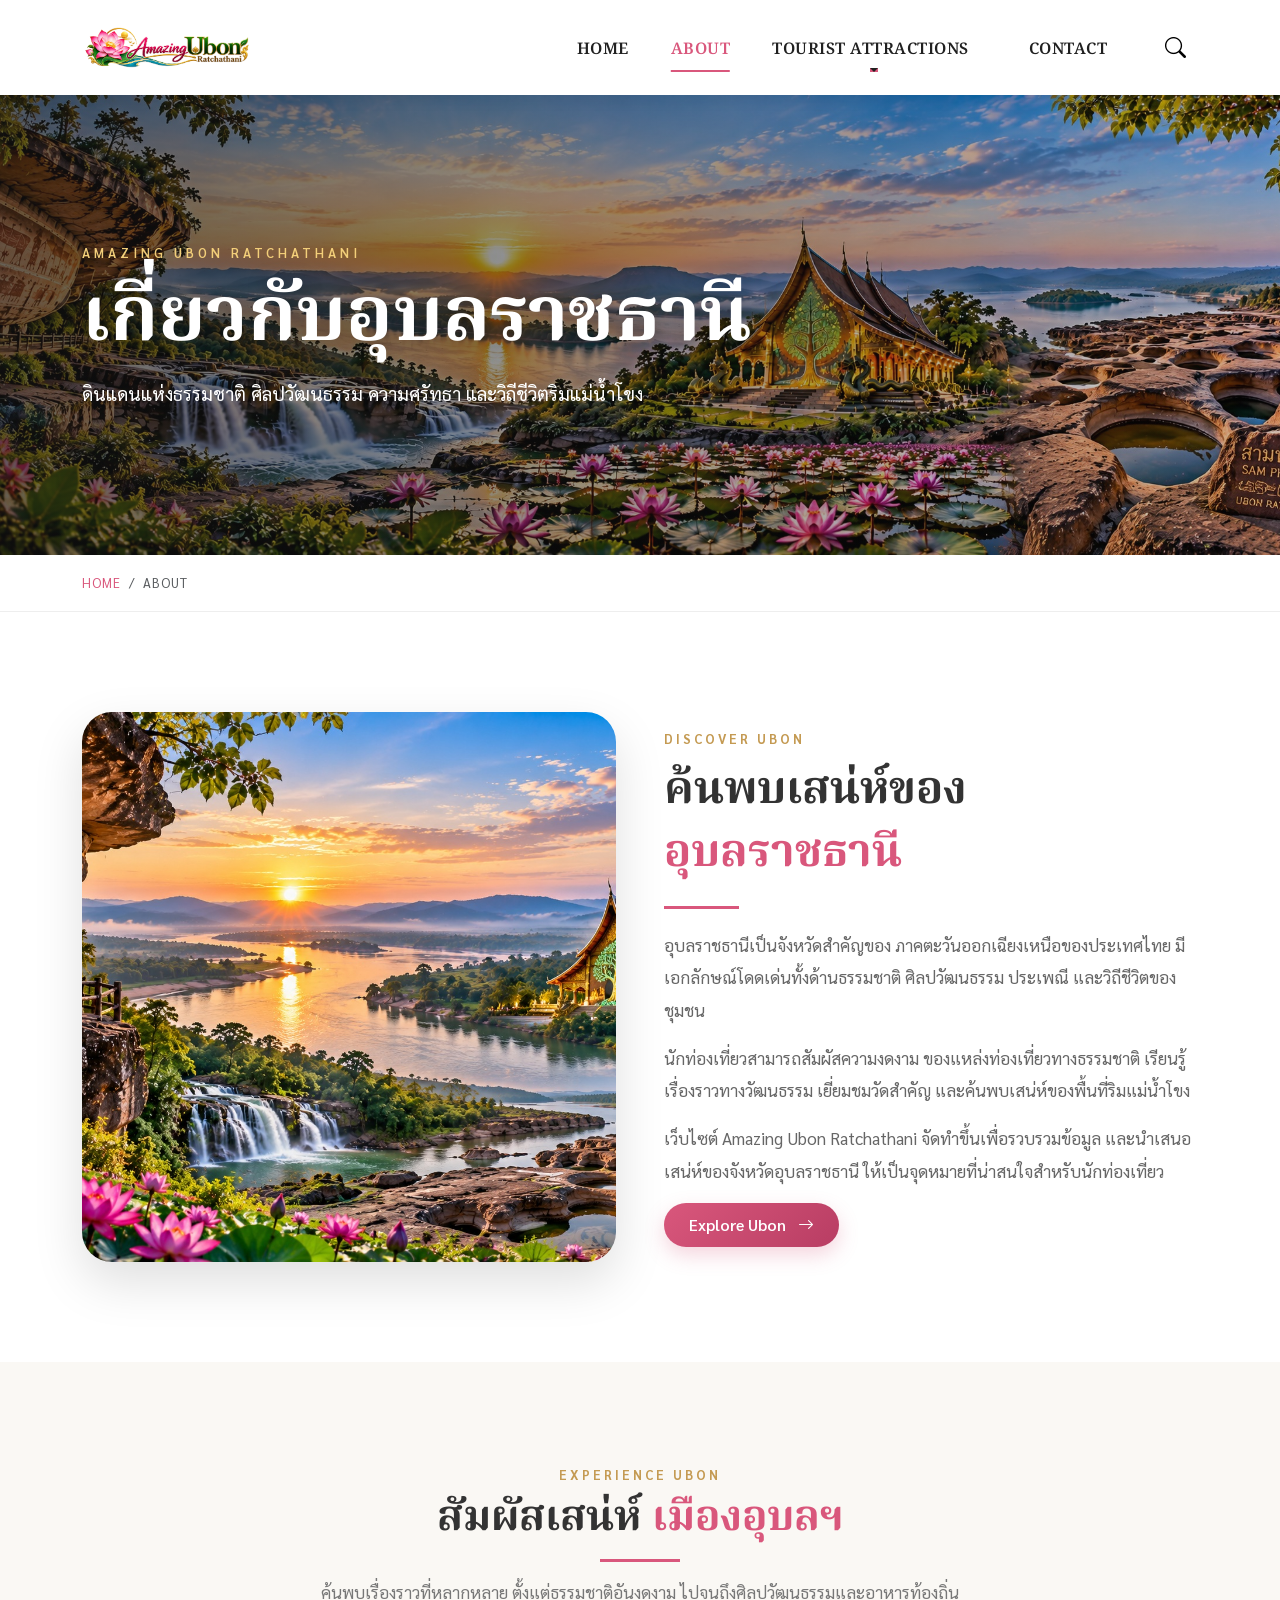
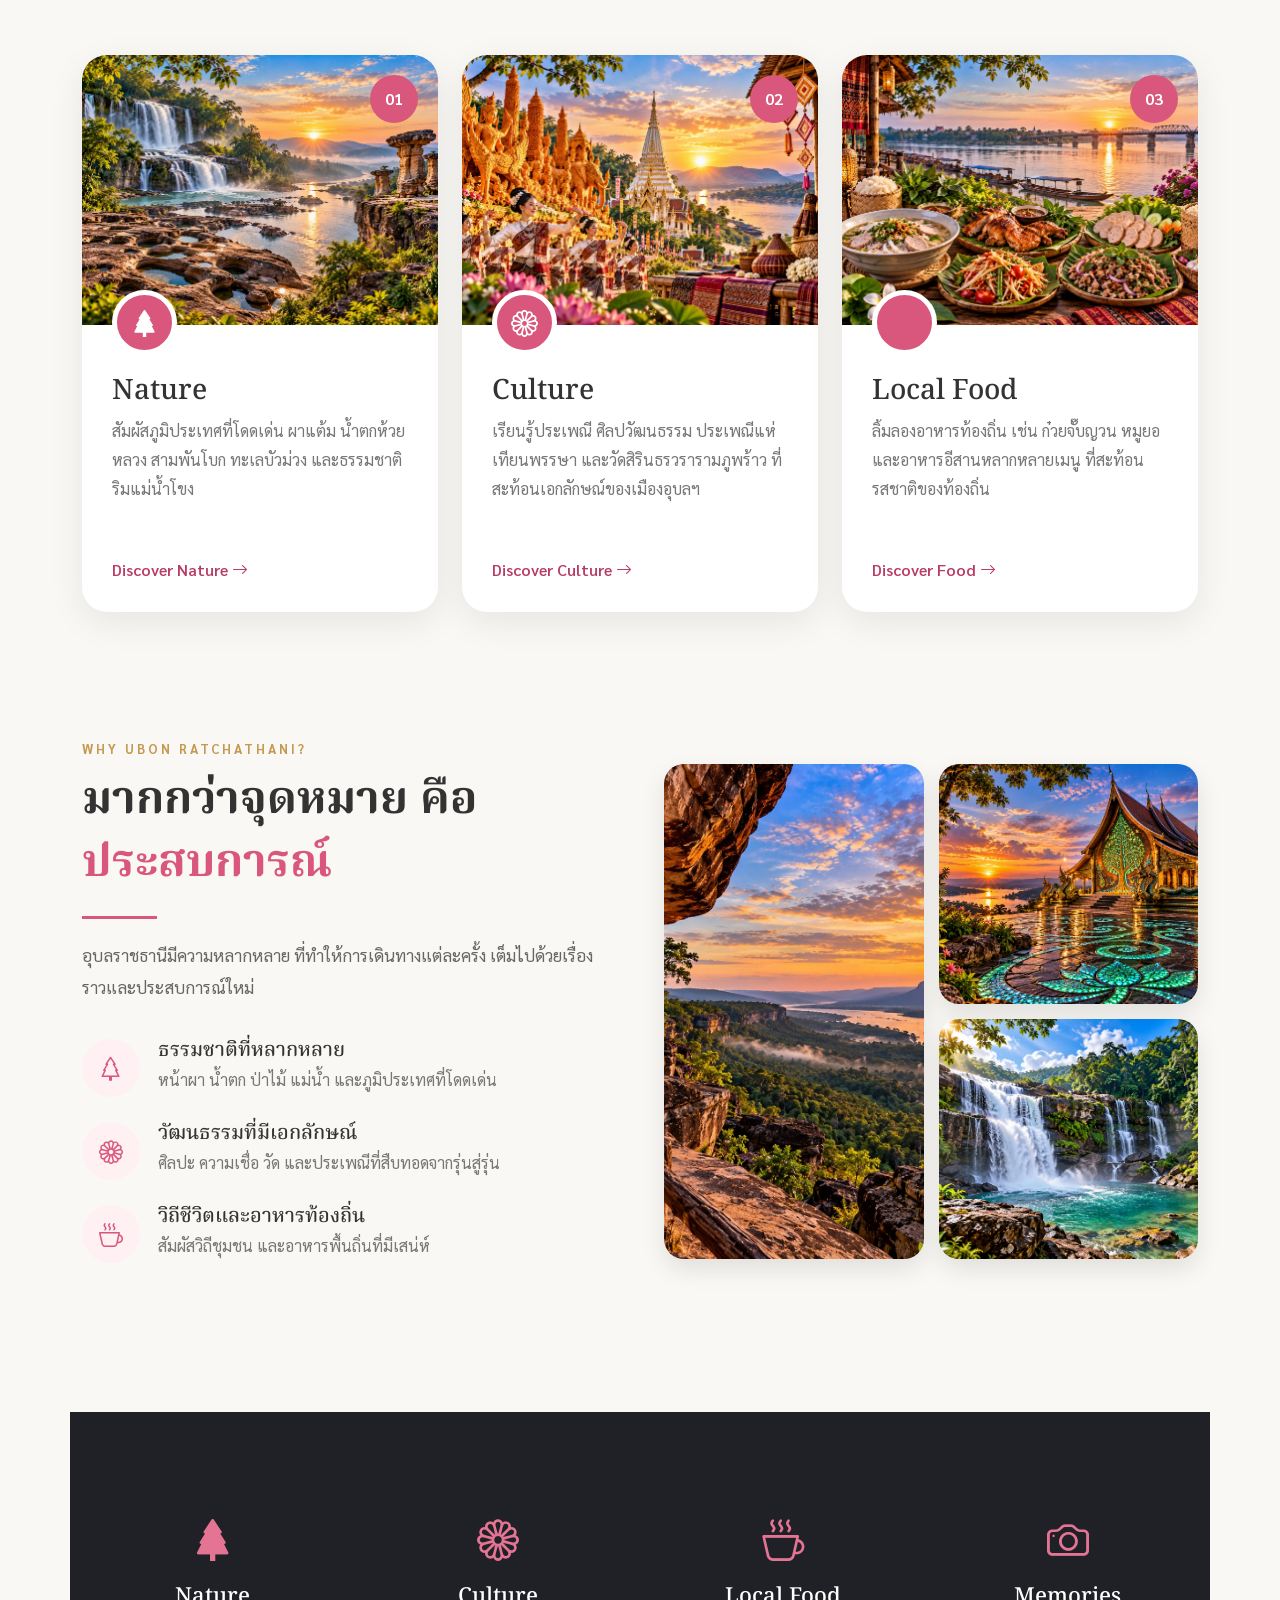
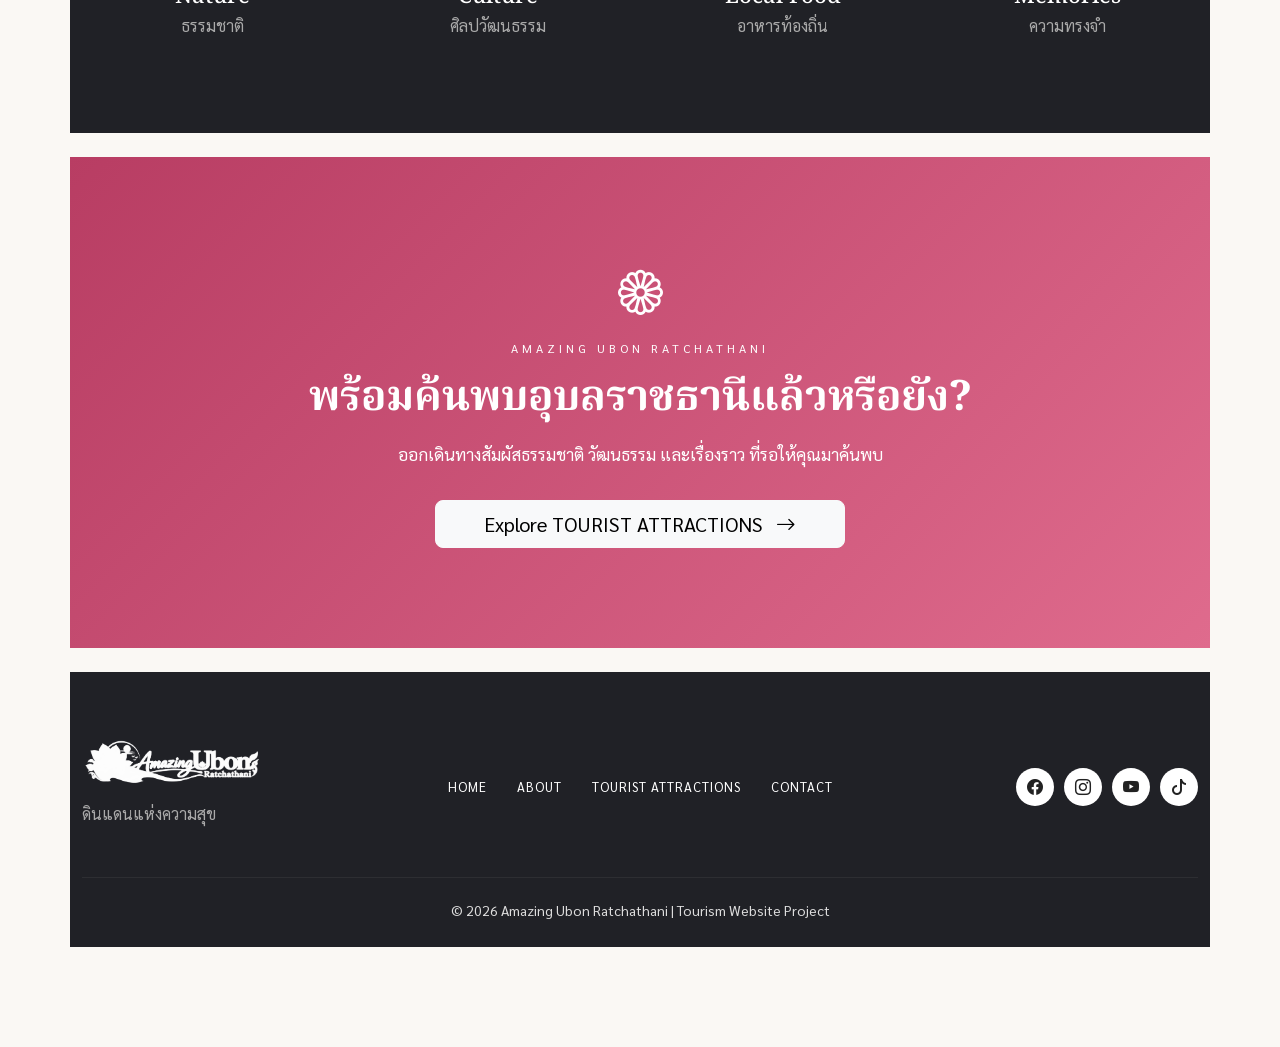
==== about.html @ 1d745002 "Initial commit" ====
<!DOCTYPE html>
<html lang="th">

<head>

    <meta charset="UTF-8">

    <meta name="viewport"
          content="width=device-width, initial-scale=1.0">

    <title>About | Amazing Ubon Ratchathani</title>

    <link rel="icon"
          href="images/logo.png">

    <!-- Bootstrap CSS -->
    <link href="https://cdn.jsdelivr.net/npm/bootstrap@5.3.8/dist/css/bootstrap.min.css"
          rel="stylesheet">

    <!-- Bootstrap Icons -->
    <link rel="stylesheet"
          href="https://cdn.jsdelivr.net/npm/bootstrap-icons@1.13.1/font/bootstrap-icons.min.css">

    <!-- Google Fonts -->
    <link rel="preconnect"
          href="https://fonts.googleapis.com">

    <link rel="preconnect"
          href="https://fonts.gstatic.com"
          crossorigin>

    <link href="https://fonts.googleapis.com/css2?family=Noto+Serif+Thai:wght@400;500;600;700&family=Sarabun:wght@300;400;500;600;700&display=swap"
          rel="stylesheet">

    <!-- Custom CSS -->
    <link rel="stylesheet"
          href="css/style.css">

</head>


<body>


<!-- ==================================================
     NAVBAR
================================================== -->

<nav class="navbar navbar-expand-lg navbar-light bg-white sticky-top">

    <div class="container">

        <!-- LOGO -->
        <a class="navbar-brand"
           href="index.html">

            <img src="images/logo.png"
                 alt="Amazing Ubon"
                 class="nav-logo">

        </a>


        <!-- MOBILE BUTTON -->
        <button class="navbar-toggler"
                type="button"
                data-bs-toggle="collapse"
                data-bs-target="#navbarMain">

            <span class="navbar-toggler-icon"></span>

        </button>


        <div class="collapse navbar-collapse"
             id="navbarMain">

            <ul class="navbar-nav ms-auto align-items-lg-center">

                <li class="nav-item">

                    <a class="nav-link"
                       href="index.html">

                        HOME

                    </a>

                </li>


                <li class="nav-item">

                    <a class="nav-link active"
                       href="about.html">

                        ABOUT

                    </a>

                </li>


                <!-- DROPDOWN -->
                <li class="nav-item dropdown">

                    <a class="nav-link dropdown-toggle"
                       href="#"
                       data-bs-toggle="dropdown">

                        TOURIST ATTRACTIONS

                    </a>


                    <ul class="dropdown-menu">

                        <li>

                            <a class="dropdown-item"
                               href="services.html">

                                สถานที่ทั้งหมด

                            </a>

                        </li>


                        <li>

                            <a class="dropdown-item"
                               href="services.html#nature">

                                ธรรมชาติ

                            </a>

                        </li>


                        <li>

                            <a class="dropdown-item"
                               href="services.html#culture">

                                วัฒนธรรม

                                
                            </a>

                        </li>

                        <li>

                            <a class="dropdown-item"
                               href="services.html#local-food">

                                อาหารท้องถิ่น





                    </ul>

                </li>


                <li class="nav-item">

                    <a class="nav-link"
                       href="contact.html">

                        CONTACT

                    </a>

                </li>


                <li class="nav-item ms-lg-3">

                    <button class="search-btn"
                            data-bs-toggle="modal"
                            data-bs-target="#searchModal">

                        <i class="bi bi-search"></i>

                    </button>

                </li>

            </ul>

        </div>

    </div>

</nav>


<!-- ==================================================
     ABOUT HERO
================================================== -->

<section class="about-hero">

    <img src="images/banner.jpg"
         class="about-hero-img"
         alt="ท่องเที่ยวจังหวัดอุบลราชธานี">


    <div class="about-hero-overlay"></div>


    <div class="container about-hero-content">

        <span class="about-small">
            AMAZING UBON RATCHATHANI
        </span>


        <h1>
            เกี่ยวกับอุบลราชธานี
        </h1>


        <p>
            ดินแดนแห่งธรรมชาติ ศิลปวัฒนธรรม
            ความศรัทธา และวิถีชีวิตริมแม่น้ำโขง
        </p>

    </div>

</section>


<!-- ==================================================
     BREADCRUMB
================================================== -->

<section class="breadcrumb-section">

    <div class="container">

        <nav aria-label="breadcrumb">

            <ol class="breadcrumb mb-0">

                <li class="breadcrumb-item">

                    <a href="index.html">
                        HOME
                    </a>

                </li>

                <li class="breadcrumb-item active"
                    aria-current="page">

                    ABOUT

                </li>

            </ol>

        </nav>

    </div>

</section>


<!-- ==================================================
     ABOUT UBON
================================================== -->

<section class="about-story">

    <div class="container">

        <div class="row align-items-center g-5">


            <!-- IMAGE -->


            <div class="col-lg-6">

                <div class="about-image-box">

                    <img src="images/about-ubon.jpg"
                         alt="Amazing Ubon Ratchathani"
                         class="img-fluid about-main-image">

                </div>

            </div>


            <!-- CONTENT -->

            
            <div class="col-lg-6">

                <span class="section-small">
                    DISCOVER UBON
                </span>


                <h2 class="about-title">

                    ค้นพบเสน่ห์ของ
                    <span>อุบลราชธานี</span>

                </h2>


                <div class="about-line"></div>


                <p>

                    อุบลราชธานีเป็นจังหวัดสำคัญของ
                    ภาคตะวันออกเฉียงเหนือของประเทศไทย
                    มีเอกลักษณ์โดดเด่นทั้งด้านธรรมชาติ
                    ศิลปวัฒนธรรม ประเพณี และวิถีชีวิตของชุมชน

                </p>


                <p>

                    นักท่องเที่ยวสามารถสัมผัสความงดงาม
                    ของแหล่งท่องเที่ยวทางธรรมชาติ
                    เรียนรู้เรื่องราวทางวัฒนธรรม
                    เยี่ยมชมวัดสำคัญ
                    และค้นพบเสน่ห์ของพื้นที่ริมแม่น้ำโขง

                </p>


                <p>

                    เว็บไซต์ Amazing Ubon Ratchathani
                    จัดทำขึ้นเพื่อรวบรวมข้อมูล
                    และนำเสนอเสน่ห์ของจังหวัดอุบลราชธานี
                    ให้เป็นจุดหมายที่น่าสนใจสำหรับนักท่องเที่ยว

                </p>


                <a href="services.html"
                   class="btn btn-ubon">

                    Explore Ubon

                    <i class="bi bi-arrow-right ms-2"></i>

                </a>

            </div>

        </div>

    </div>

</section>


<!-- ==================================================
     EXPERIENCE UBON
================================================== -->

<section class="experience-section">

    <div class="container">


        <div class="text-center mb-5">

            <span class="section-small">
                EXPERIENCE UBON
            </span>


            <h2 class="section-title">

                สัมผัสเสน่ห์
                <span>เมืองอุบลฯ</span>

            </h2>


            <div class="title-line"></div>


            <p class="section-description">

                ค้นพบเรื่องราวที่หลากหลาย
                ตั้งแต่ธรรมชาติอันงดงาม
                ไปจนถึงศิลปวัฒนธรรมและอาหารท้องถิ่น

            </p>

        </div>


        <div class="row g-4">


            <!-- =========================
                 NATURE
            ========================== -->

            <div class="col-lg-4 col-md-6">

                <div class="about-info-card">

                    <div class="about-card-image">

                        <img src="images/nature.jpg"
                             alt="Nature">

                        <span class="about-card-number">
                            01
                        </span>

                    </div>


                    <div class="about-card-body">

                        <div class="about-card-icon">

                            <i class="bi bi-tree-fill"></i>
                            

                        </div>


                        <h3>
                            Nature
                        </h3>


                        <p>

                            สัมผัสภูมิประเทศที่โดดเด่น
                            ผาแต้ม น้ำตกห้วยหลวง
                            สามพันโบก ทะเลบัวม่วง
                            และธรรมชาติริมแม่น้ำโขง

                        </p>


                        <a href="services.html#nature">

                            Discover Nature

                            <i class="bi bi-arrow-right"></i>
                            
                        </a>

                    </div>

                </div>

            </div>


            <!-- =========================
                 CULTURE
            ========================== -->

            <div class="col-lg-4 col-md-6">

                <div class="about-info-card">

                    <div class="about-card-image">

                        <img src="images/culture.jpg"
                             alt="Culture">

                        <span class="about-card-number">
                            02
                        </span>

                    </div>


                    <div class="about-card-body">

                        <div class="about-card-icon">

                            <i class="bi bi-flower1"></i>

                        </div>


                        <h3>
                            Culture
                        </h3>


                        <p>

                            เรียนรู้ประเพณี
                            ศิลปวัฒนธรรม
                            ประเพณีแห่เทียนพรรษา
                            และวัดสิรินธรวรารามภูพร้าว
                            ที่สะท้อนเอกลักษณ์ของเมืองอุบลฯ

                        </p>


                        <a href="services.html#culture">

                            Discover Culture

                            <i class="bi bi-arrow-right"></i>

                        </a>

                    </div>

                </div>

            </div>


           <!-- =========================
     LOCAL FOOD
========================== -->

<div class="col-lg-4 col-md-6">

    <div class="about-info-card">

        <div class="about-card-image">

            <img src="images/local-food.jpg"
                 alt="Local Food">

            <span class="about-card-number">
                03
            </span>

        </div>


        <div class="about-card-body">

            <div class="about-card-icon">
                <i class="bi bi-fork-knife"></i>
            </div>


            <h3>
                Local Food
            </h3>


            <p>
                ลิ้มลองอาหารท้องถิ่น
                เช่น ก๋วยจั๊บญวน หมูยอ
                และอาหารอีสานหลากหลายเมนู
                ที่สะท้อนรสชาติของท้องถิ่น
            </p>


            <!-- ไปหน้า TOURIST ATTRACTIONS > Local Food -->


            <a href="services.html#local-food"
               class="about-card-link">

                Discover Food

                <i class="bi bi-arrow-right"></i>

            </a>

        </div>

    </div>

</div>


<!-- ==================================================
     WHY UBON
================================================== -->

<section class="about-why">

    <div class="container">

        <div class="row align-items-center g-5">


            <!-- TEXT -->
            <div class="col-lg-6">

                <span class="section-small">
                    WHY UBON RATCHATHANI?
                </span>


                <h2 class="about-title"> 

                    มากกว่าจุดหมาย คือ
                    <span> ประสบการณ์ </span>

                </h2>


                <div class="about-line"></div>


                <p class="about-why-intro">

                    อุบลราชธานีมีความหลากหลาย
                    ที่ทำให้การเดินทางแต่ละครั้ง
                    เต็มไปด้วยเรื่องราวและประสบการณ์ใหม่

                </p>


                <!-- ITEM 1 -->
                <div class="why-item">

                    <div class="why-icon">

                        <i class="bi bi-tree"></i>

                    </div>


                    <div>

                        <h4>
                            ธรรมชาติที่หลากหลาย
                        </h4>

                        <p>
                            หน้าผา น้ำตก ป่าไม้
                            แม่น้ำ และภูมิประเทศที่โดดเด่น
                        </p>

                    </div>

                </div>


                <!-- ITEM 2 -->
                <div class="why-item">

                    <div class="why-icon">

                        <i class="bi bi-flower1"></i>

                    </div>


                    <div>

                        <h4>
                            วัฒนธรรมที่มีเอกลักษณ์
                        </h4>

                        <p>
                            ศิลปะ ความเชื่อ วัด
                            และประเพณีที่สืบทอดจากรุ่นสู่รุ่น
                        </p>

                    </div>

                </div>


                <!-- ITEM 3 -->
                <div class="why-item">

                    <div class="why-icon">

                        <i class="bi bi-cup-hot"></i>

                    </div>


                    <div>

                        <h4>
                            วิถีชีวิตและอาหารท้องถิ่น
                        </h4>

                        <p>
                            สัมผัสวิถีชุมชน
                            และอาหารพื้นถิ่นที่มีเสน่ห์
                        </p>

                    </div>

                </div>

            </div>


            <!-- IMAGE -->
            <div class="col-lg-6">

                <div class="why-photo-grid">


                    <img src="images/phataem.jpg"
                         class="why-photo why-photo-large"
                         alt="ผาแต้ม">


                    <img src="images/watphuphrao.jpg"
                         class="why-photo"
                         alt="วัดภูพร้าว">


                    <img src="images/huailuang.jpg"
                         class="why-photo"
                         alt="น้ำตกห้วยหลวง">


                </div>

            </div>

        </div>

    </div>

</section>


<!-- ==================================================
     UBON HIGHLIGHTS
================================================== -->

<section class="about-highlights">

    <div class="container">

        <div class="row text-center g-4">


            <div class="col-lg-3 col-6">

                <div class="highlight-item">

                    <i class="bi bi-tree-fill"></i>

                    <h3>
                        Nature
                    </h3>

                    <p>
                        ธรรมชาติ
                    </p>

                </div>

            </div>


            <div class="col-lg-3 col-6">

                <div class="highlight-item">

                    <i class="bi bi-flower1"></i>

                    <h3>
                        Culture
                    </h3>

                    <p>
                        ศิลปวัฒนธรรม
                    </p>

                </div>

            </div>


            <div class="col-lg-3 col-6">

                <div class="highlight-item">

                    <i class="bi bi-cup-hot"></i>

                    <h3>
                        Local Food
                    </h3>

                    <p>
                        อาหารท้องถิ่น
                    </p>

                </div>

            </div>


            <div class="col-lg-3 col-6">

                <div class="highlight-item">

                    <i class="bi bi-camera"></i>

                    <h3>
                        Memories
                    </h3>

                    <p>
                        ความทรงจำ
                    </p>

                </div>

            </div>

        </div>

    </div>

</section>


<!-- ==================================================
     CTA
================================================== -->

<section class="about-cta">

    <div class="container text-center">

        <i class="bi bi-flower1 about-cta-icon"></i>


        <span>
            AMAZING UBON RATCHATHANI
        </span>


        <h2>
            พร้อมค้นพบอุบลราชธานีแล้วหรือยัง?
        </h2>


        <p>

            ออกเดินทางสัมผัสธรรมชาติ
            วัฒนธรรม และเรื่องราว
            ที่รอให้คุณมาค้นพบ

        </p>


        <a href="services.html"
           class="btn btn-light btn-lg px-5">

            Explore TOURIST ATTRACTIONS

            <i class="bi bi-arrow-right ms-2"></i>

        </a>

    </div>

</section>


<!-- ==================================================
     FOOD MODAL
================================================== -->

<div class="modal fade"
     id="foodModal"
     tabindex="-1">

    <div class="modal-dialog modal-dialog-centered">

        <div class="modal-content">

            <div class="modal-header">

                <h5 class="modal-title">
                    Local Food
                </h5>


                <button type="button"
                        class="btn-close"
                        data-bs-dismiss="modal">
                </button>

            </div>


            <div class="modal-body">

                <img src="images/local-food."
                     class="img-fluid rounded-4 mb-3"
                     alt="อาหารอุบลราชธานี">


                <h4>
                    อาหารท้องถิ่นอุบลราชธานี
                </h4>


                <p>

                    ลิ้มลองก๋วยจั๊บญวน
                    หมูยอ อาหารอีสาน
                    และอาหารพื้นถิ่นอีกหลากหลายเมนู

                </p>

            </div>

        </div>

    </div>

</div>


<!-- ==================================================
     SEARCH MODAL
================================================== -->

<div class="modal fade"
     id="searchModal"
     tabindex="-1">

    <div class="modal-dialog modal-dialog-centered">

        <div class="modal-content">

            <div class="modal-header">

                <h5 class="modal-title">
                    ค้นหาสถานที่ท่องเที่ยว
                </h5>


                <button type="button"
                        class="btn-close"
                        data-bs-dismiss="modal">
                </button>

            </div>


            <div class="modal-body">

                <div class="input-group">

                    <input type="text"
                           class="form-control"
                           placeholder="ค้นหาสถานที่...">


                    <button class="btn btn-ubon">

                        <i class="bi bi-search"></i>

                    </button>

                </div>

            </div>

        </div>

    </div>

</div>


<!-- ==================================================
     FOOTER
================================================== -->

<footer class="footer">

    <div class="container">

        <div class="row align-items-center gy-4">


            <!-- LOGO -->
            <div class="col-lg-3">

                <img src="images/logo.png"
                     class="footer-logo"
                     alt="Amazing Ubon">


                <p class="footer-slogan">
                    ดินแดนแห่งความสุข
                </p>

            </div>


            <!-- MENU -->
            <div class="col-lg-6">

                <div class="footer-menu">

                    <a href="index.html">
                        HOME
                    </a>

                    <a href="about.html">
                        ABOUT
                    </a>

                    <a href="services.html">
                        TOURIST ATTRACTIONS
                    </a>

                    <a href="contact.html">
                        CONTACT
                    </a>

                </div>

            </div>


            <!-- SOCIAL -->
            <div class="col-lg-3 text-lg-end">

                <div class="social-links">

                    <a href="#">
                        <i class="bi bi-facebook"></i>
                    </a>

                    <a href="#">
                        <i class="bi bi-instagram"></i>
                    </a>

                    <a href="#">
                        <i class="bi bi-youtube"></i>
                    </a>

                    <a href="#">
                        <i class="bi bi-tiktok"></i>
                    </a>

                </div>

            </div>

        </div>


        <hr>


        <div class="text-center">

            <small>

                © 2026 Amazing Ubon Ratchathani
                | Tourism Website Project

            </small>

        </div>

    </div>

</footer>


<!-- Bootstrap JS -->
<script src="https://cdn.jsdelivr.net/npm/bootstrap@5.3.8/dist/js/bootstrap.bundle.min.js"></script>

<script src="js/script.js"></script>


</body>

</html>
---- css/style.css ----
/* ==================================================
   ROOT COLORS
================================================== */

:root {

    --ubon-pink: #d9577c;
    --ubon-pink-dark: #b83d63;

    --ubon-gold: #c49a52;

    --ubon-dark: #202126;

    --ubon-green: #315a42;

    --ubon-cream: #faf8f4;

    --ubon-white: #ffffff;

}


/* ==================================================
   GENERAL
================================================== */

* {
    box-sizing: border-box;
}

html {
    scroll-behavior: smooth;
}

body {

    margin: 0;

    font-family: 'Sarabun', sans-serif;

    color: #333;

    background: #fff;

}


/* หัวข้อภาษาไทย */
h1,
h2,
h3,
h4,
h5,
h6 {

    font-family: 'Noto Serif Thai', serif;

}


/* ==================================================
   NAVBAR
================================================== */

.navbar {

    min-height: 90px;

    padding: 8px 0;

    box-shadow:
        0 3px 15px rgba(0,0,0,0.08);

}


.nav-logo {

    width: 170px;

    max-height: 70px;

    object-fit: contain;

}


.navbar-nav {

    gap: 18px;

}


.navbar .nav-link {

    position: relative;

    padding: 30px 12px 25px !important;

    color: #202020;

    font-family: 'Noto Serif Thai', serif;

    font-weight: 600;

    letter-spacing: .5px;

}


.navbar .nav-link::after {

    content: "";

    position: absolute;

    left: 50%;
    bottom: 15px;

    width: 0;
    height: 2px;

    background: var(--ubon-pink);

    transform: translateX(-50%);

    transition: .3s;

}


.navbar .nav-link:hover,
.navbar .nav-link.active {

    color: var(--ubon-pink);

}


.navbar .nav-link:hover::after,
.navbar .nav-link.active::after {

    width: 70%;

}


.search-btn {

    width: 45px;
    height: 45px;

    border: 0;

    border-radius: 50%;

    background: transparent;

    font-size: 21px;

    transition: .3s;

}


.search-btn:hover {

    background: #f8e5eb;

    color: var(--ubon-pink);

}


/* ==================================================
   HERO
================================================== */

#heroCarousel {

    position: relative;

}


.hero-img {

    width: 100%;

    height: 680px;

    object-fit: cover;

}


.hero-overlay {

    position: absolute;

    inset: 0;

    background:
        linear-gradient(
            90deg,
            rgba(0,0,0,.46) 0%,
            rgba(0,0,0,.15) 50%,
            rgba(0,0,0,.12) 100%
        );

}


.hero-content {

    top: 50%;
    bottom: auto;

    left: 10%;

    width: 620px;

    text-align: left;

    transform: translateY(-50%);

}


.hero-small {

    display: inline-block;

    margin-bottom: 10px;

    color: #fff;

    letter-spacing: 4px;

    font-size: 14px;

}


.hero-content h1 {

    margin-bottom: 0;

    color: white;

    font-size: clamp(3rem, 6vw, 6rem);

    font-weight: 700;

    line-height: 1.1;

    text-shadow:
        0 3px 15px rgba(0,0,0,.3);

}


.hero-content h2 {

    display: inline-block;

    margin: 15px 0;

    padding: 7px 25px;

    color: white;

    background: var(--ubon-pink);

    font-size: 2rem;

    transform: rotate(-1deg);

}


.hero-content p {

    color: white;

    font-size: 17px;

    letter-spacing: 2px;

}


/* Carousel arrows */

.carousel-control-prev,
.carousel-control-next {

    width: 60px;
    height: 60px;

    top: 50%;

    margin: 0 25px;

    border: 1px solid rgba(255,255,255,.8);

    border-radius: 50%;

    background: rgba(0,0,0,.35);

    transform: translateY(-50%);

}


.carousel-indicators [data-bs-target] {

    width: 11px;
    height: 11px;

    border-radius: 50%;

}


/* ==================================================
   BUTTON
================================================== */

.btn-ubon {

    padding: 13px 30px;

    border: 1px solid var(--ubon-pink);

    border-radius: 50px;

    color: white;

    background:
        linear-gradient(
            135deg,
            var(--ubon-pink),
            var(--ubon-pink-dark)
        );

    font-weight: 600;

    box-shadow:
        0 8px 20px rgba(217,87,124,.25);

    transition: .3s;

}


.btn-ubon:hover {

    color: white;

    background: var(--ubon-pink-dark);

    transform: translateY(-3px);

}


/* ==================================================
   INTRO
================================================== */

.intro-section {

    padding: 70px 0 25px;

    background:
        linear-gradient(
            rgba(255,255,255,.96),
            rgba(255,255,255,.96)
        );

}


.section-small {

    color: var(--ubon-gold);

    font-size: 13px;

    font-weight: 700;

    letter-spacing: 3px;

}


.section-title {

    margin-top: 8px;

    font-size: 42px;

    font-weight: 700;

    text-align: center;

}


.section-title span {

    color: var(--ubon-pink);

}


.title-line {

    width: 80px;
    height: 3px;

    margin: 15px auto;

    background: var(--ubon-pink);

}


.intro-text {

    max-width: 750px;

    margin: auto;

    color: #666;

    font-size: 18px;

    line-height: 1.9;

}


/* ==================================================
   DISCOVER CARDS
================================================== */

.discover-section {

    padding: 35px 0 80px;

}


.discover-card {

    position: relative;

    height: 340px;

    overflow: hidden;

    border-radius: 24px;

    box-shadow:
        0 10px 30px rgba(0,0,0,.12);

}


.discover-card img {

    width: 100%;
    height: 100%;

    object-fit: cover;

    transition: transform .6s;

}


.discover-card:hover img {

    transform: scale(1.08);

}


.card-dark-overlay {

    position: absolute;

    inset: 0;

    background:
        linear-gradient(
            transparent 35%,
            rgba(0,0,0,.85) 100%
        );

}


.discover-content {

    position: absolute;

    left: 25px;
    right: 25px;
    bottom: 22px;

    display: flex;

    align-items: center;

    gap: 15px;

    color: white;

}


.discover-content h3 {

    margin: 0;

    font-size: 28px;

}


.discover-content p {

    margin: 3px 0 0;

}


.discover-icon {

    font-size: 38px;

}


.round-arrow {

    width: 45px;
    height: 45px;

    margin-left: auto;

    display: flex;

    align-items: center;
    justify-content: center;

    border: 1px solid white;

    border-radius: 50%;

    color: white;

    background: transparent;

    text-decoration: none;

    transition: .3s;

}


.round-arrow:hover {

    color: white;

    background: var(--ubon-pink);

    border-color: var(--ubon-pink);

}


/* ==================================================
   ALERT
================================================== */

.travel-alert {

    padding: 18px 25px;

    border: 0;
    border-left: 4px solid var(--ubon-pink);

    background: #fff4f7;

    color: #653444;

}


/* ==================================================
   WHY UBON
================================================== */

.why-section {

    padding: 90px 0;

    background: var(--ubon-cream);

}


.why-image {

    width: 100%;

    border-radius: 30px;

    box-shadow:
        0 15px 40px rgba(0,0,0,.12);

}


.why-section .section-title {

    text-align: left;

}


.why-section p {

    margin: 20px 0 30px;

    color: #666;

    font-size: 17px;

    line-height: 1.9;

}


/* ==================================================
   ACCORDION
================================================== */

.travel-info {

    padding: 90px 0;

}


.accordion {

    max-width: 900px;

    margin: auto;

}


.accordion-item {

    margin-bottom: 12px;

    overflow: hidden;

    border: 1px solid #eee !important;

    border-radius: 15px !important;

}


.accordion-button {

    padding: 20px;

    font-family: 'Sarabun', sans-serif;

    font-weight: 600;

}


.accordion-button:not(.collapsed) {

    color: var(--ubon-pink-dark);

    background: #fff1f5;

    box-shadow: none;

}


.accordion-button:focus {

    box-shadow: none;

}


/* ==================================================
   CTA
================================================== */

.main-cta {

    padding: 90px 0;

    color: white;

    background:
        linear-gradient(
            135deg,
            #b83d63,
            #d9577c
        );

}


.cta-lotus {

    font-size: 45px;

}


.main-cta h2 {

    margin: 10px 0 0;

    font-size: 48px;

}


.main-cta h3 {

    font-weight: 400;

}


.main-cta p {

    max-width: 600px;

    margin: 20px auto 30px;

}


/* ==================================================
   FOOTER
================================================== */

.footer {

    padding: 60px 0 25px;

    color: #ddd;

    background: #202126;

}


.footer-logo {

    width: 180px;

    filter: brightness(0) invert(1);

}


.footer-slogan {

    margin-top: 10px;

    color: #aaa;

}


.footer-menu {

    display: flex;

    justify-content: center;

    gap: 30px;

}


.footer-menu a {

    color: white;

    text-decoration: none;

    font-size: 13px;

    letter-spacing: 1px;

}


.footer-menu a:hover {

    color: var(--ubon-pink);

}


.social-links {

    display: flex;

    justify-content: flex-end;

    gap: 10px;

}


.social-links a {

    width: 38px;
    height: 38px;

    display: flex;

    align-items: center;
    justify-content: center;

    border-radius: 50%;

    color: #222;

    background: white;

    text-decoration: none;

    transition: .3s;

}


.social-links a:hover {

    color: white;

    background: var(--ubon-pink);

}


.footer hr {

    margin: 35px 0 20px;

    border-color: #555;

}


/* ==================================================
   RESPONSIVE
================================================== */

@media (max-width: 991px) {

    .navbar-nav {

        gap: 0;

    }


    .navbar .nav-link {

        padding: 12px !important;

    }


    .navbar .nav-link::after {

        display: none;

    }


    .hero-img {

        height: 600px;

    }


    .hero-content {

        left: 8%;

        width: 84%;

    }


    .hero-content h1 {

        font-size: 4rem;

    }


    .footer-menu {

        justify-content: flex-start;

        flex-wrap: wrap;

    }


    .social-links {

        justify-content: flex-start;

    }

}


@media (max-width: 576px) {

    .nav-logo {

        width: 130px;

    }


    .hero-img {

        height: 520px;

    }


    .hero-content {

        left: 7%;

        width: 86%;

    }


    .hero-content h1 {

        font-size: 2.7rem;

    }


    .hero-content h2 {

        font-size: 1.4rem;

    }


    .hero-content p {

        font-size: 13px;

    }


    .section-title {

        font-size: 32px;

    }


    .discover-card {

        height: 300px;

    }


    .carousel-control-prev,
    .carousel-control-next {

        width: 45px;
        height: 45px;

        margin: 0 8px;

    }

}



/* ==================================================
   ABOUT HERO
================================================== */

.about-hero {
    position: relative;
    height: 460px;
    overflow: hidden;
}

.about-hero-img {
    width: 100%;
    height: 100%;
    object-fit: cover;
}

.about-hero-overlay {
    position: absolute;
    inset: 0;

    background:
        linear-gradient(
            90deg,
            rgba(20, 20, 20, .65),
            rgba(20, 20, 20, .18)
        );
}

.about-hero-content {
    position: absolute;

    top: 50%;
    left: 50%;

    transform: translate(-50%, -50%);

    color: white;
}

.about-small {
    color: #f3cf7a;

    font-size: 13px;
    font-weight: 600;

    letter-spacing: 4px;
}

.about-hero h1 {
    margin: 10px 0;

    font-size: clamp(3rem, 6vw, 5rem);

    font-weight: 700;

    text-shadow:
        0 4px 20px rgba(0, 0, 0, .35);
}

.about-hero p {
    max-width: 650px;

    margin: 0;

    font-size: 19px;
    line-height: 1.8;
}


/* ==================================================
   BREADCRUMB
================================================== */

.breadcrumb-section {
    padding: 18px 0;

    border-bottom: 1px solid #eee;

    background: #fff;
}

.breadcrumb {
    font-size: 13px;
    letter-spacing: 1px;
}

.breadcrumb a {
    color: var(--ubon-pink);
    text-decoration: none;
}


/* ==================================================
   ABOUT STORY
================================================== */

.about-story {
    padding: 100px 0;
}

.about-image-box {
    position: relative;
}

.about-main-image {
    width: 100%;
    height: 550px;

    object-fit: cover;

    border-radius: 30px;

    box-shadow:
        0 20px 50px rgba(0, 0, 0, .13);
}

.about-image-badge {
    position: absolute;

    right: -20px;
    bottom: 35px;

    display: flex;
    align-items: center;

    gap: 12px;

    padding: 17px 25px;

    border-radius: 50px;

    color: white;

    background:
        linear-gradient(
            135deg,
            var(--ubon-pink),
            var(--ubon-pink-dark)
        );

    box-shadow:
        0 10px 30px rgba(217, 87, 124, .35);

    font-weight: 600;
    letter-spacing: 1px;
}

.about-image-badge i {
    font-size: 25px;
}

.about-title {
    margin: 10px 0;

    font-size: 45px;

    font-weight: 700;

    line-height: 1.4;
}

.about-title span {
    color: var(--ubon-pink);
}

.about-line {
    width: 75px;
    height: 3px;

    margin: 20px 0;

    background: var(--ubon-pink);
}

.about-story p {
    color: #666;

    font-size: 17px;

    line-height: 1.9;
}


/* ==================================================
   EXPERIENCE CARDS
================================================== */

.experience-section {
    padding: 100px 0;

    background: #faf8f4;
}

.section-description {
    max-width: 700px;

    margin: 15px auto 0;

    color: #777;

    font-size: 17px;
    line-height: 1.8;
}

.about-info-card {
    height: 100%;

    overflow: hidden;

    border-radius: 25px;

    background: white;

    box-shadow:
        0 10px 35px rgba(0, 0, 0, .08);

    transition: .4s;
}

.about-info-card:hover {
    transform: translateY(-10px);

    box-shadow:
        0 20px 45px rgba(0, 0, 0, .13);
}

.about-card-image {
    position: relative;

    height: 270px;

    overflow: hidden;
}

.about-card-image img {
    width: 100%;
    height: 100%;

    object-fit: cover;

    transition: .6s;
}

.about-info-card:hover img {
    transform: scale(1.07);
}

.about-card-number {
    position: absolute;

    top: 20px;
    right: 20px;

    width: 48px;
    height: 48px;

    display: flex;
    align-items: center;
    justify-content: center;

    border-radius: 50%;

    color: white;

    background: var(--ubon-pink);

    font-weight: 700;
}

.about-card-body {
    position: relative;

    padding: 35px 30px 30px;
}

.about-card-icon {
    position: absolute;

    top: -35px;
    left: 30px;

    width: 65px;
    height: 65px;

    display: flex;
    align-items: center;
    justify-content: center;

    border: 5px solid white;

    border-radius: 50%;

    color: white;

    background: var(--ubon-pink);

    font-size: 27px;
}

.about-card-body h3 {
    margin-top: 15px;

    font-size: 28px;
}

.about-card-body p {
    min-height: 125px;

    color: #777;

    line-height: 1.8;
}

.about-card-body a,
.about-card-link {
    padding: 0;

    border: 0;

    color: var(--ubon-pink-dark);

    background: transparent;

    text-decoration: none;

    font-weight: 600;
}

.about-card-body a:hover,
.about-card-link:hover {
    color: var(--ubon-gold);
}


/* ==================================================
   WHY UBON
================================================== */

.about-why {
    padding: 100px 0;
}

.about-why-intro {
    margin-bottom: 35px;

    color: #666;

    font-size: 17px;
    line-height: 1.9;
}

.why-item {
    display: flex;

    gap: 18px;

    margin-bottom: 25px;
}

.why-icon {
    width: 58px;
    height: 58px;

    min-width: 58px;

    display: flex;
    align-items: center;
    justify-content: center;

    border-radius: 50%;

    color: var(--ubon-pink);

    background: #fff0f4;

    font-size: 24px;
}

.why-item h4 {
    margin-bottom: 5px;

    font-size: 20px;
}

.why-item p {
    margin: 0;

    color: #777;
}

.why-photo-grid {
    display: grid;

    grid-template-columns: 1fr 1fr;

    grid-template-rows: 240px 240px;

    gap: 15px;
}

.why-photo {
    width: 100%;
    height: 100%;

    object-fit: cover;

    border-radius: 20px;

    box-shadow:
        0 10px 25px rgba(0, 0, 0, .1);
}

.why-photo-large {
    grid-row: span 2;
}


/* ==================================================
   HIGHLIGHTS
================================================== */

.about-highlights {
    padding: 70px 0;

    color: white;

    background: #202126;
}

.highlight-item {
    padding: 25px 10px;
}

.highlight-item i {
    color: #e47494;

    font-size: 42px;
}

.highlight-item h3 {
    margin: 15px 0 3px;

    font-size: 22px;
}

.highlight-item p {
    margin: 0;

    color: #aaa;
}


/* ==================================================
   ABOUT CTA
================================================== */

.about-cta {
    padding: 100px 0;

    color: white;

    background:
        linear-gradient(
            135deg,
            #b83d63,
            #df6b8d
        );
}

.about-cta-icon {
    display: block;

    margin-bottom: 10px;

    font-size: 45px;
}

.about-cta > .container > span {
    font-size: 12px;

    letter-spacing: 4px;
}

.about-cta h2 {
    margin: 15px 0;

    font-size: 42px;

    font-weight: 700;
}

.about-cta p {
    max-width: 650px;

    margin: 0 auto 30px;

    font-size: 17px;

    line-height: 1.8;
}


/* ==================================================
   ABOUT RESPONSIVE
================================================== */

@media (max-width: 991px) {

    .about-hero {
        height: 400px;
    }

    .about-main-image {
        height: 450px;
    }

    .about-image-badge {
        right: 20px;
    }

    .about-title {
        font-size: 38px;
    }

}


@media (max-width: 576px) {

    .about-hero {
        height: 350px;
    }

    .about-hero h1 {
        font-size: 2.7rem;
    }

    .about-hero p {
        font-size: 16px;
    }

    .about-story,
    .experience-section,
    .about-why,
    .about-cta {
        padding: 70px 0;
    }

    .about-main-image {
        height: 360px;
    }

    .about-image-badge {
        right: 10px;
        bottom: 15px;

        padding: 12px 18px;

        font-size: 12px;
    }

    .about-title {
        font-size: 32px;
    }

    .why-photo-grid {
        grid-template-columns: 1fr;
        grid-template-rows: repeat(3, 220px);
    }

    .why-photo-large {
        grid-row: auto;
    }

    .about-cta h2 {
        font-size: 32px;
    }

}



/* ==================================================
   CONTACT HERO
================================================== */

.contact-hero {
    position: relative;
    height: 430px;
    overflow: hidden;
}

.contact-hero-img {
    width: 100%;
    height: 100%;
    object-fit: cover;
}

.contact-hero-overlay {
    position: absolute;
    inset: 0;

    background:
        linear-gradient(
            90deg,
            rgba(20, 20, 20, .65),
            rgba(20, 20, 20, .18)
        );
}

.contact-hero-content {
    position: absolute;

    top: 50%;
    left: 50%;

    transform: translate(-50%, -50%);

    color: white;
}

.contact-small {
    color: #f3cf7a;

    font-size: 13px;
    font-weight: 600;

    letter-spacing: 4px;
}

.contact-hero h1 {
    margin: 10px 0;

    font-size: clamp(3rem, 6vw, 5rem);

    font-weight: 700;
}

.contact-hero p {
    max-width: 650px;

    font-size: 18px;

    line-height: 1.8;
}


/* ==================================================
   CONTACT INTRO
================================================== */

.contact-intro {
    padding: 80px 0 35px;
}

.contact-intro-text {
    max-width: 760px;

    margin: auto;

    color: #777;

    font-size: 17px;

    line-height: 1.9;
}


/* ==================================================
   CONTACT MAIN
================================================== */

.contact-main {
    padding: 40px 0 100px;
}


/* LEFT SIDE */

.contact-info-box {
    height: 100%;

    padding: 50px 40px;

    border-radius: 30px;

    color: white;

    background:
        linear-gradient(
            145deg,
            #202126,
            #292a30
        );

    box-shadow:
        0 20px 50px rgba(0, 0, 0, .15);
}

.contact-label {
    color: #e8ba65;

    font-size: 12px;

    letter-spacing: 3px;
}

.contact-info-box h2 {
    margin: 12px 0 20px;

    font-size: 42px;

    line-height: 1.3;
}

.contact-info-box h2 span {
    color: #e47494;
}

.contact-description {
    margin-bottom: 35px;

    color: #bbb;

    line-height: 1.9;
}

.contact-info-item {
    display: flex;

    gap: 18px;

    margin-bottom: 25px;

    align-items: center;
}

.contact-icon {
    width: 55px;
    height: 55px;

    min-width: 55px;

    display: flex;

    align-items: center;
    justify-content: center;

    border-radius: 50%;

    color: white;

    background:
        linear-gradient(
            135deg,
            var(--ubon-pink),
            var(--ubon-pink-dark)
        );

    font-size: 21px;
}

.contact-info-item h5 {
    margin: 0 0 4px;

    font-size: 17px;
}

.contact-info-item p {
    margin: 0;

    color: #aaa;
}

.contact-social-title {
    margin: 35px 0 15px;

    font-weight: 600;
}

.contact-social {
    display: flex;

    gap: 10px;
}

.contact-social a {
    width: 42px;
    height: 42px;

    display: flex;

    align-items: center;
    justify-content: center;

    border: 1px solid #555;

    border-radius: 50%;

    color: white;

    text-decoration: none;

    transition: .3s;
}

.contact-social a:hover {
    border-color: var(--ubon-pink);

    background: var(--ubon-pink);

    transform: translateY(-3px);
}


/* ==================================================
   CONTACT FORM
================================================== */

.contact-form-box {
    height: 100%;

    padding: 50px;

    border: 1px solid #eee;

    border-radius: 30px;

    background: white;

    box-shadow:
        0 15px 45px rgba(0, 0, 0, .08);
}

.contact-form-box h2 {
    margin: 8px 0;

    font-size: 38px;

    font-weight: 700;
}

.contact-form-box > p {
    margin-bottom: 35px;

    color: #777;
}

.contact-form-box .form-label {
    margin-bottom: 8px;

    font-weight: 600;
}

.contact-form-box .form-label span {
    color: var(--ubon-pink);
}

.contact-input .input-group-text {
    width: 50px;

    justify-content: center;

    border-color: #e4e4e4;

    color: var(--ubon-pink);

    background: #fff7f9;
}

.contact-form-box .form-control,
.contact-form-box .form-select {
    min-height: 52px;

    border-color: #e4e4e4;

    border-radius: 10px;
}

.contact-input .form-control {
    border-radius: 0 10px 10px 0;
}

.contact-form-box textarea.form-control {
    min-height: 160px;

    resize: vertical;
}

.contact-form-box .form-control:focus,
.contact-form-box .form-select:focus {
    border-color: var(--ubon-pink);

    box-shadow:
        0 0 0 .2rem rgba(217, 87, 124, .12);
}

.contact-form-box .form-check-input:checked {
    border-color: var(--ubon-pink);

    background-color: var(--ubon-pink);
}

.contact-submit {
    min-width: 180px;
}


/* ==================================================
   MAP
================================================== */

.map-section {
    padding: 90px 0;

    background: #faf8f4;
}

.map-box {
    position: relative;

    overflow: hidden;

    border-radius: 30px;

    background: white;

    box-shadow:
        0 15px 45px rgba(0, 0, 0, .12);
}

.map-box iframe {
    display: block;
}

.map-info {
    position: absolute;

    left: 30px;
    bottom: 30px;

    display: flex;

    align-items: center;

    gap: 15px;

    padding: 18px 25px;

    border-radius: 18px;

    background: rgba(255, 255, 255, .95);

    box-shadow:
        0 8px 25px rgba(0, 0, 0, .15);
}

.map-pin {
    width: 50px;
    height: 50px;

    display: flex;

    align-items: center;
    justify-content: center;

    border-radius: 50%;

    color: white;

    background: var(--ubon-pink);

    font-size: 22px;
}

.map-info span {
    color: var(--ubon-pink);

    font-size: 10px;
    font-weight: 700;

    letter-spacing: 2px;
}

.map-info h4 {
    margin: 2px 0;

    font-size: 20px;
}

.map-info p {
    margin: 0;

    color: #777;
}


/* ==================================================
   CONTACT HELP CARDS
================================================== */

.contact-help {
    padding: 100px 0;
}

.contact-help-card {
    height: 100%;

    padding: 40px 30px;

    border: 1px solid #eee;

    border-radius: 22px;

    background: white;

    text-align: center;

    transition: .35s;
}

.contact-help-card:hover {
    transform: translateY(-8px);

    box-shadow:
        0 15px 40px rgba(0, 0, 0, .09);
}

.help-icon {
    width: 70px;
    height: 70px;

    margin: 0 auto 20px;

    display: flex;

    align-items: center;
    justify-content: center;

    border-radius: 50%;

    color: var(--ubon-pink);

    background: #fff0f4;

    font-size: 28px;
}

.contact-help-card h4 {
    font-size: 23px;
}

.contact-help-card p {
    color: #777;

    line-height: 1.8;
}

.contact-help-card a {
    color: var(--ubon-pink-dark);

    text-decoration: none;

    font-weight: 600;
}


/* ==================================================
   CONTACT CTA
================================================== */

.contact-cta {
    padding: 100px 0;

    color: white;

    background:
        linear-gradient(
            135deg,
            #b83d63,
            #df6b8d
        );
}

.contact-cta-icon {
    display: block;

    margin-bottom: 10px;

    font-size: 45px;
}

.contact-cta > .container > span {
    font-size: 12px;

    letter-spacing: 4px;
}

.contact-cta h2 {
    margin: 10px 0;

    font-size: 48px;
}

.contact-cta p {
    max-width: 650px;

    margin: 0 auto 30px;

    font-size: 17px;

    line-height: 1.8;
}


/* ==================================================
   CONTACT RESPONSIVE
================================================== */

@media (max-width: 991px) {

    .contact-info-box,
    .contact-form-box {
        padding: 40px 30px;
    }

    .contact-hero {
        height: 390px;
    }

}


@media (max-width: 576px) {

    .contact-hero {
        height: 340px;
    }

    .contact-hero h1 {
        font-size: 2.7rem;
    }

    .contact-hero p {
        font-size: 15px;
    }

    .contact-main,
    .map-section,
    .contact-help,
    .contact-cta {
        padding: 70px 0;
    }

    .contact-info-box,
    .contact-form-box {
        padding: 30px 22px;

        border-radius: 20px;
    }

    .contact-info-box h2,
    .contact-form-box h2 {
        font-size: 30px;
    }

    .map-box iframe {
        height: 400px;
    }

    .map-info {
        left: 15px;
        right: 15px;
        bottom: 15px;

        padding: 13px 15px;
    }

    .contact-cta h2 {
        font-size: 34px;
    }

}



/* ==================================================
   DESTINATION HERO
================================================== */

.destination-hero {
    position: relative;
    height: 500px;
    overflow: hidden;
}

.destination-hero-img {
    width: 100%;
    height: 100%;
    object-fit: cover;
}

.destination-hero-overlay {
    position: absolute;
    inset: 0;

    background:
        linear-gradient(
            90deg,
            rgba(20, 20, 20, .68),
            rgba(20, 20, 20, .18)
        );
}

.destination-hero-content {
    position: absolute;

    top: 50%;
    left: 50%;

    transform: translate(-50%, -50%);

    color: white;
}

.destination-small {
    color: #f3cf7a;

    font-size: 13px;
    font-weight: 600;

    letter-spacing: 4px;
}

.destination-hero h1 {
    margin: 10px 0;

    font-size: clamp(3rem, 6vw, 5.5rem);

    font-weight: 700;

    text-shadow:
        0 4px 20px rgba(0,0,0,.3);
}

.destination-hero p {
    max-width: 650px;

    margin-bottom: 25px;

    font-size: 18px;
    line-height: 1.8;
}


/* ==================================================
   INTRO
================================================== */

.destination-intro {
    padding: 90px 0 35px;
}

.destination-intro-text {
    max-width: 800px;

    margin: auto;

    color: #777;

    font-size: 17px;
    line-height: 1.9;
}


/* ==================================================
   FILTER
================================================== */

.destination-filter {
    padding: 20px 0 60px;
}

.filter-buttons {
    display: flex;

    justify-content: center;

    flex-wrap: wrap;

    gap: 12px;
}

.filter-btn {
    min-width: 130px;

    padding: 11px 25px;

    border: 1px solid #ddd;

    border-radius: 50px;

    color: #555;

    background: white;

    font-weight: 600;

    transition: .3s;
}

.filter-btn:hover,
.filter-btn.active {
    border-color: var(--ubon-pink);

    color: white;

    background: var(--ubon-pink);
}


/* ==================================================
   DESTINATION SECTIONS
================================================== */

.destination-section {
    padding: 80px 0 100px;
}

.culture-section {
    background: #faf8f4;
}

.destination-section-heading {
    display: flex;

    justify-content: space-between;
    align-items: end;

    margin-bottom: 45px;

    padding-bottom: 20px;

    border-bottom: 1px solid #eee;
}

.destination-section-heading h2 {
    margin: 8px 0 0;

    font-size: 40px;

    font-weight: 700;
}

.destination-section-heading h2 span {
    color: var(--ubon-pink);
}

.destination-heading-icon {
    color: var(--ubon-pink);

    font-size: 45px;
}


/* ==================================================
   DESTINATION CARDS
================================================== */

.destination-card {
    overflow: hidden;

    border: 0;

    border-radius: 25px;

    background: white;

    box-shadow:
        0 10px 35px rgba(0,0,0,.08);

    transition: .4s;
}

.destination-card:hover {
    transform: translateY(-9px);

    box-shadow:
        0 20px 45px rgba(0,0,0,.13);
}

.destination-image {
    position: relative;

    height: 280px;

    overflow: hidden;
}

.destination-image img {
    width: 100%;
    height: 100%;

    object-fit: cover;

    transition: transform .6s;
}

.destination-card:hover .destination-image img {
    transform: scale(1.08);
}

.destination-badge {
    position: absolute;

    top: 18px;
    left: 18px;

    padding: 8px 15px;

    border-radius: 30px;

    color: white;

    background: #315a42;

    letter-spacing: 1px;
}

.culture-badge {
    background: var(--ubon-pink);
}

.destination-card .card-body {
    padding: 27px 27px 15px;
}

.destination-location {
    margin-bottom: 10px;

    color: var(--ubon-pink);

    font-size: 13px;

    font-weight: 600;
}

.destination-card .card-title {
    margin-bottom: 13px;

    font-size: 24px;

    font-weight: 700;
}

.destination-card .card-text {
    color: #777;

    line-height: 1.8;
}

.destination-card .card-footer {
    padding: 0 27px 27px;

    border: 0;

    background: white;
}

.destination-link {
    padding: 0;

    border: 0;

    color: var(--ubon-pink-dark);

    background: transparent;

    font-weight: 600;

    transition: .3s;
}

.destination-link i {
    margin-left: 6px;

    transition: .3s;
}

.destination-link:hover {
    color: var(--ubon-gold);
}

.destination-link:hover i {
    margin-left: 12px;
}


/* ==================================================
   TABLE
================================================== */

.travel-table-section {
    padding: 100px 0;
}

.travel-table {
    overflow: hidden;

    border-radius: 18px;

    box-shadow:
        0 10px 35px rgba(0,0,0,.07);
}

.travel-table thead th {
    padding: 18px;

    border: 0;

    color: white;

    background: #202126;
}

.travel-table tbody td {
    padding: 18px;

    border-color: #eee;
}

.travel-table tbody tr:hover td {
    background: #fff6f8;
}

.table-nature {
    padding: 8px 13px;

    background: #315a42;
}

.table-culture {
    padding: 8px 13px;

    background: var(--ubon-pink);
}


/* ==================================================
   DESTINATION MODAL
================================================== */

.destination-modal {
    overflow: hidden;

    border: 0;

    border-radius: 25px;
}

.destination-modal .modal-header {
    padding: 20px 25px;

    border-bottom: 1px solid #eee;
}

.destination-modal .modal-title {
    font-weight: 700;
}

.destination-modal .modal-body {
    padding: 25px;
}

.modal-destination-image {
    width: 100%;
    height: 390px;

    margin-bottom: 20px;

    object-fit: cover;

    border-radius: 18px;
}

.destination-badge-static {
    margin-bottom: 10px;

    padding: 8px 14px;

    background: #315a42;
}

.destination-modal h3 {
    margin: 8px 0;

    font-size: 28px;
}

.destination-modal p {
    color: #666;

    line-height: 1.9;
}


/* ==================================================
   CTA
================================================== */

.destination-cta {
    padding: 100px 0;

    color: white;

    background:
        linear-gradient(
            135deg,
            #b83d63,
            #df6b8d
        );
}

.destination-cta-icon {
    display: block;

    margin-bottom: 10px;

    font-size: 45px;
}

.destination-cta > .container > span {
    font-size: 12px;

    letter-spacing: 4px;
}

.destination-cta h2 {
    margin: 12px 0;

    font-size: 48px;

    font-weight: 700;
}

.destination-cta p {
    max-width: 650px;

    margin: 0 auto 30px;

    font-size: 17px;

    line-height: 1.8;
}


/* ==================================================
   RESPONSIVE
================================================== */

@media (max-width: 991px) {

    .destination-hero {
        height: 430px;
    }

    .destination-section-heading h2 {
        font-size: 34px;
    }

}


@media (max-width: 576px) {

    .destination-hero {
        height: 380px;
    }

    .destination-hero h1 {
        font-size: 2.8rem;
    }

    .destination-hero p {
        font-size: 15px;
    }

    .destination-section,
    .travel-table-section,
    .destination-cta {
        padding: 70px 0;
    }

    .destination-section-heading {
        align-items: center;
    }

    .destination-heading-icon {
        font-size: 32px;
    }

    .destination-section-heading h2 {
        font-size: 29px;
    }

    .destination-image {
        height: 250px;
    }

    .modal-destination-image {
        height: 260px;
    }

    .destination-cta h2 {
        font-size: 34px;
    }

}



/* =========================
   LOCAL FOOD
========================= */

#local-food {
    background-color: #fffaf5;
    scroll-margin-top: 90px;
}

#local-food h2 {
    color: #b83b68;
    font-size: 2.5rem;
}

.food-card {
    border: none;
    border-radius: 20px;
    overflow: hidden;
    transition: all 0.3s ease;
}

.food-card:hover {
    transform: translateY(-8px);
    box-shadow: 0 15px 35px rgba(0, 0, 0, 0.15) !important;
}

.food-card img {
    width: 100%;
    height: 250px;
    object-fit: cover;
}

.food-card .card-title {
    color: #166534;
    font-weight: 700;
}

.food-card .card-text {
    color: #666;
    line-height: 1.8;
}

.btn-ubon {
    background-color: #c94f7c;
    color: white;
    border-radius: 50px;
    padding: 10px 25px;
    border: none;
}

.btn-ubon:hover {
    background-color: #a93660;
    color: white;
}


.filter-buttons {
    display: flex;
    justify-content: center;
    align-items: center;
    flex-wrap: wrap;
    gap: 12px;
    margin-top: 40px;
}

.filter-btn {
    background: #fff;
    color: #333;
    border: 1px solid #ddd;
    border-radius: 30px;
    padding: 12px 28px;
    font-weight: 600;
    transition: 0.3s;
}

.filter-btn:hover,
.filter-btn.active {
    background: #dc5278;
    color: #fff;
    border-color: #dc5278;
}


.nature-icon {
    width: 58px;
    height: 58px;
    background-color: #dc5278;
    border-radius: 50%;

    display: flex;
    align-items: center;
    justify-content: center;

    color: white;
    font-size: 27px;

    border: 4px solid white;
    box-shadow: 0 3px 10px rgba(0, 0, 0, 0.08);
}




html {
    scroll-behavior: smooth;
}

#local-food {
    scroll-margin-top: 100px;
}
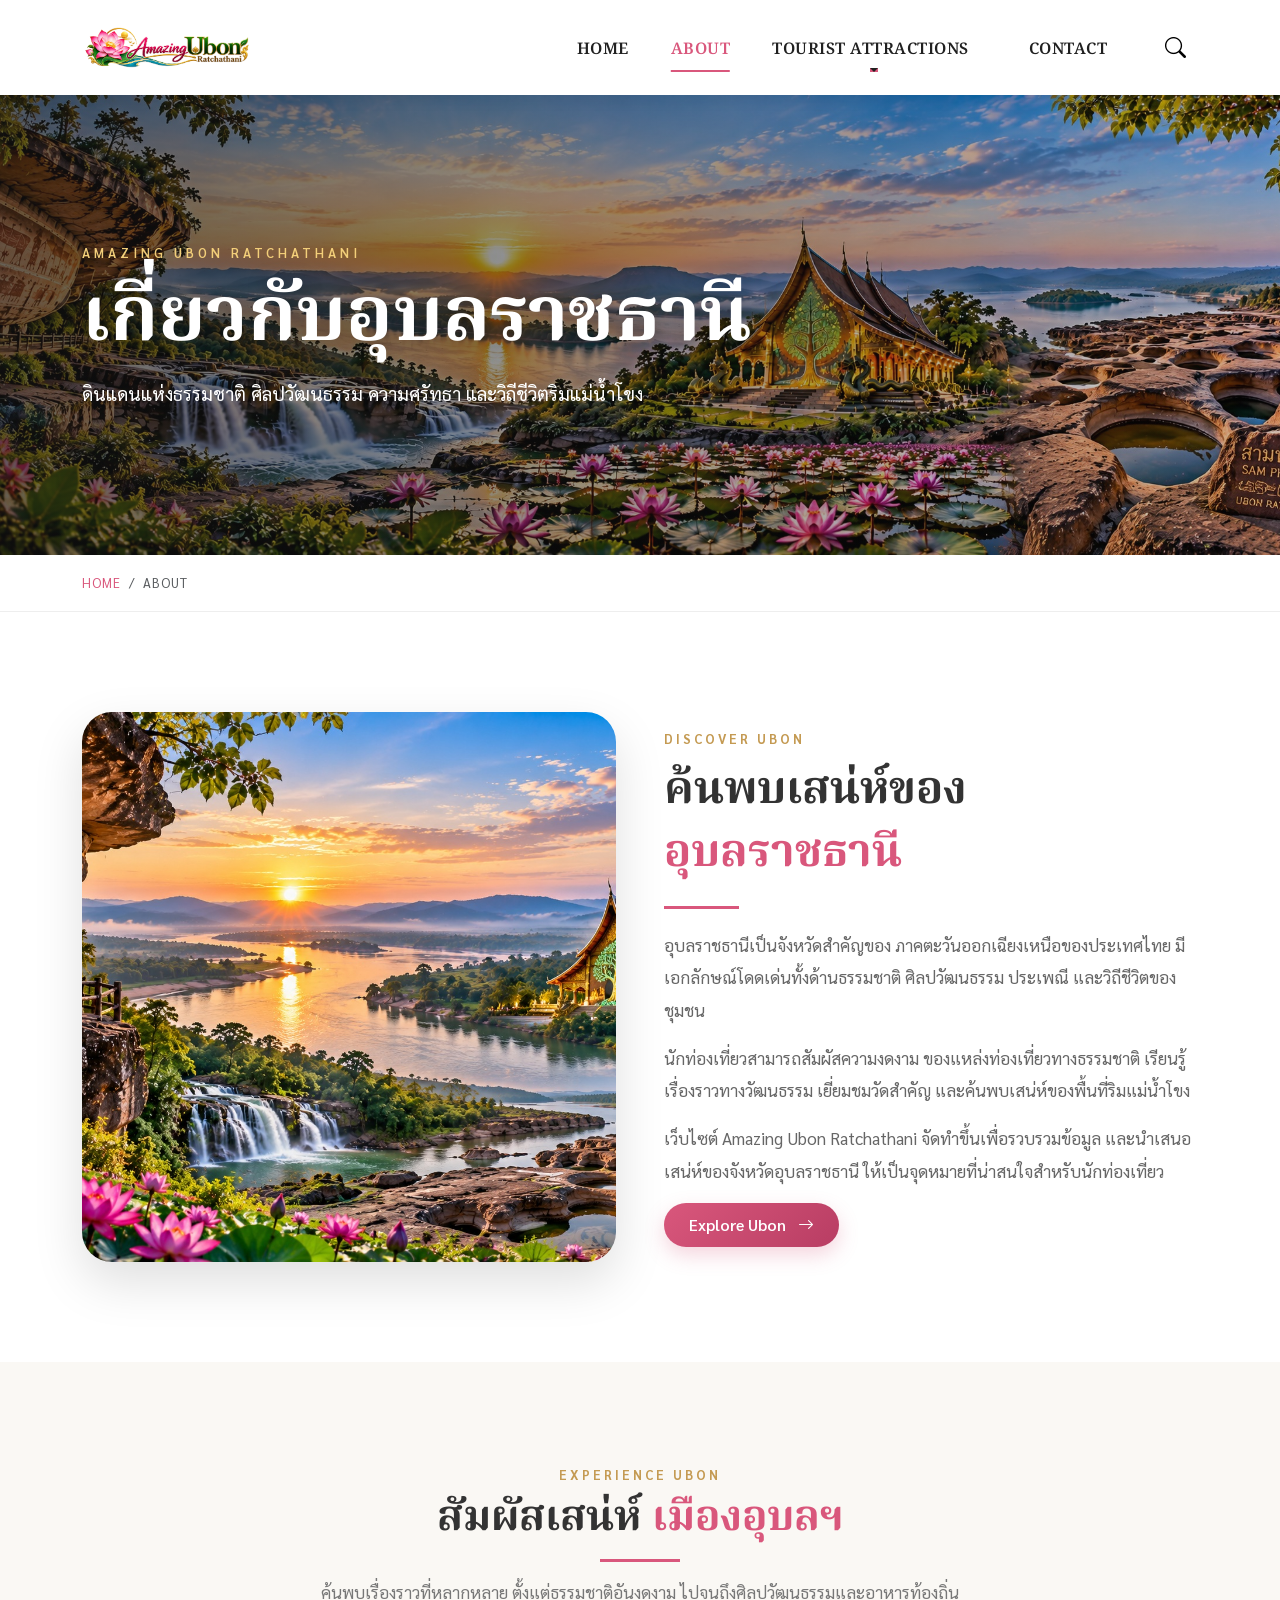
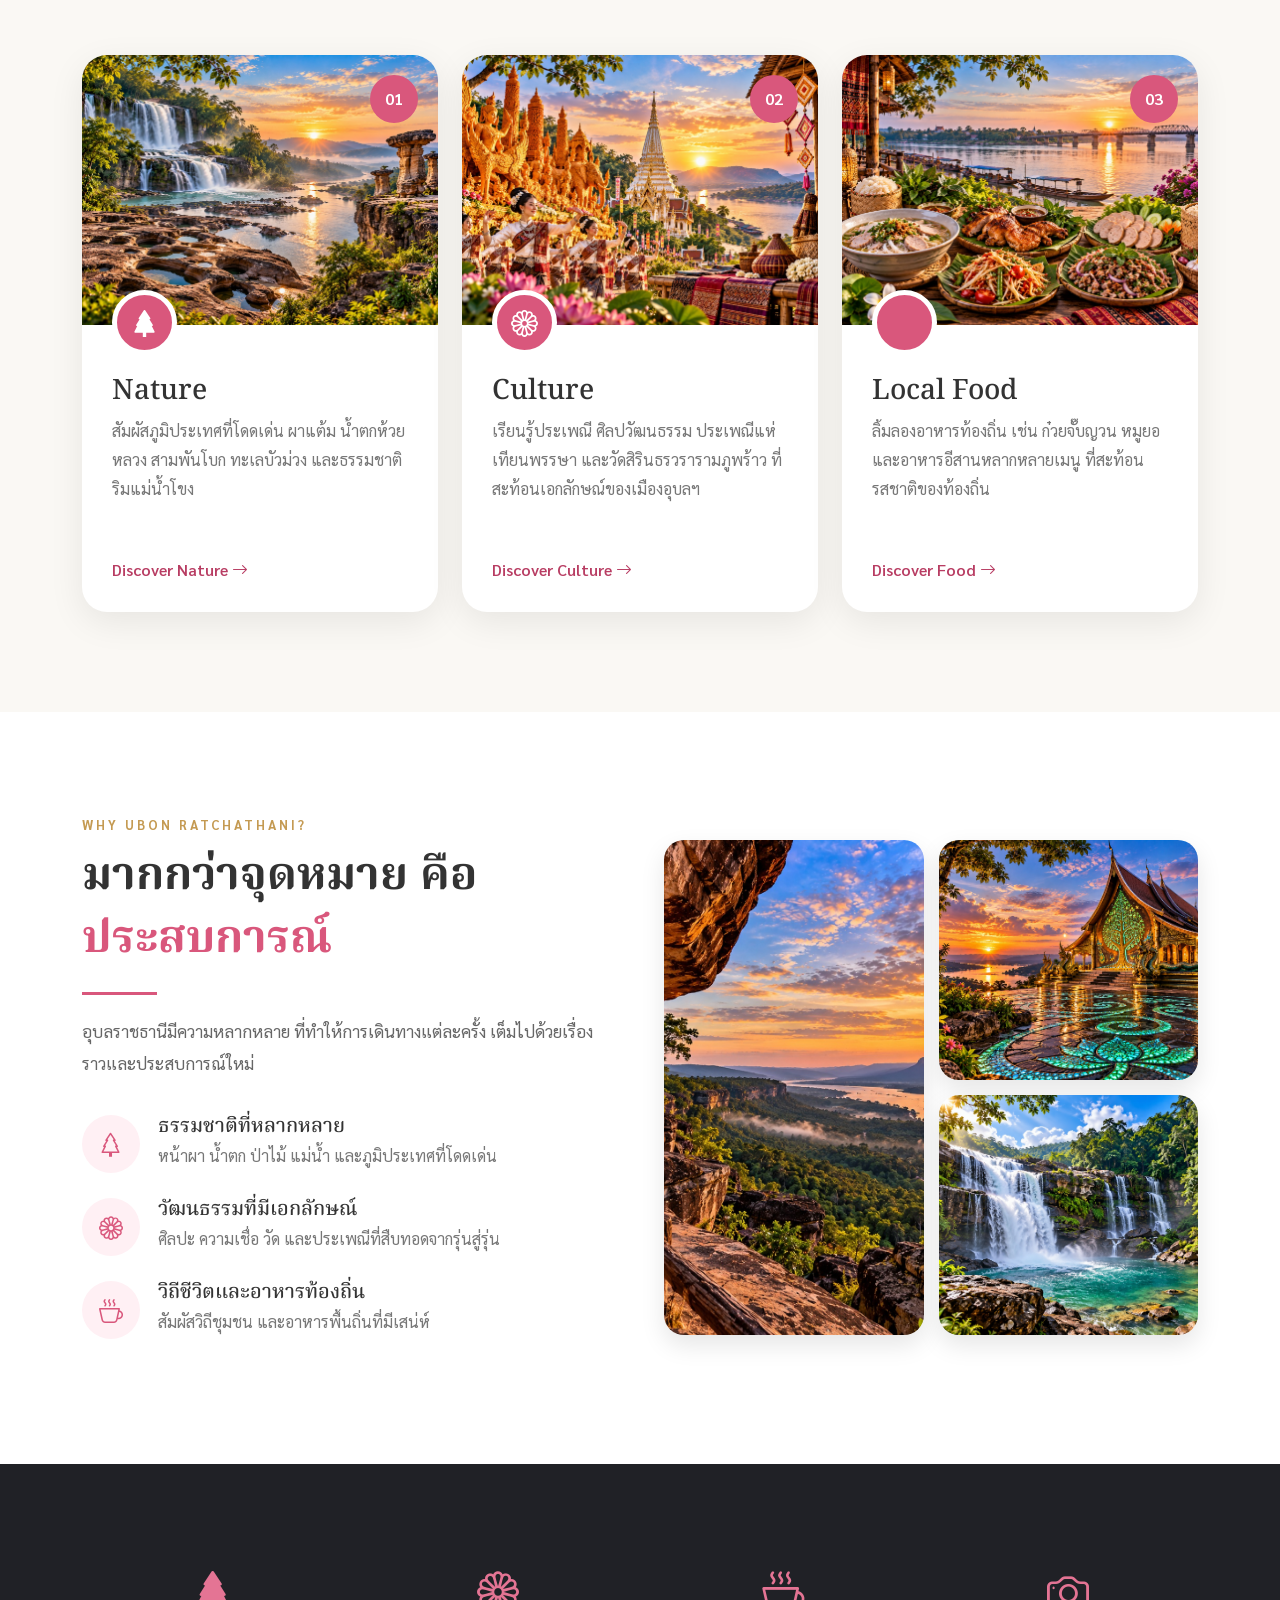
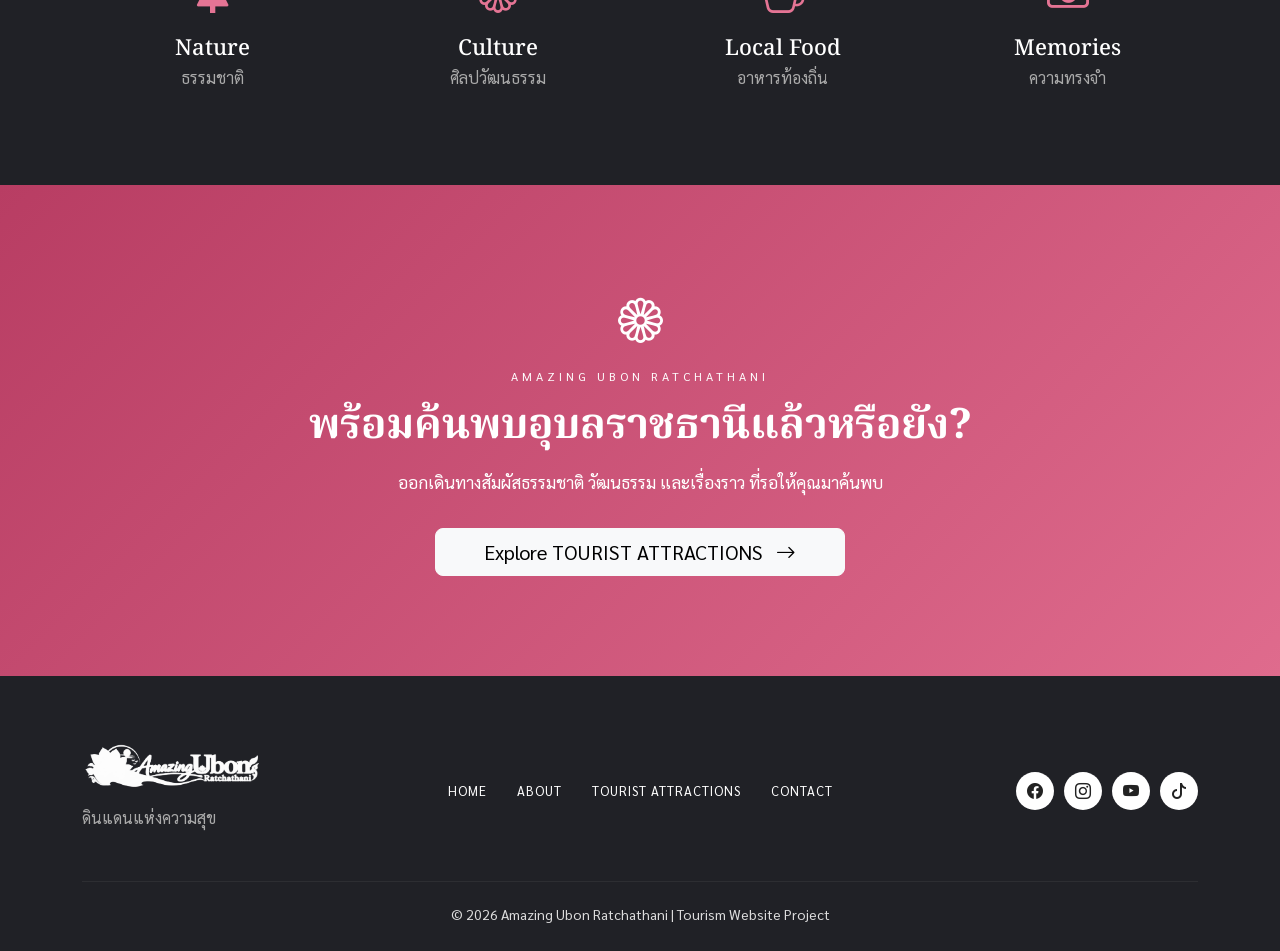
==== commit 83e4b1df: "update v1" ====
--- a/about.html
+++ b/about.html
@@ -589,6 +589,14 @@
 </div>
 
 
+
+        </div> <!-- /.row g-4 -->
+
+    </div> <!-- /.container -->
+
+</section> <!-- /.experience-section -->
+
+
 <!-- ==================================================
      WHY UBON
 ================================================== -->
--- a/css/style.css
+++ b/css/style.css
@@ -2849,4 +2849,6 @@
 
 #local-food {
     scroll-margin-top: 100px;
-}+}
+
+
